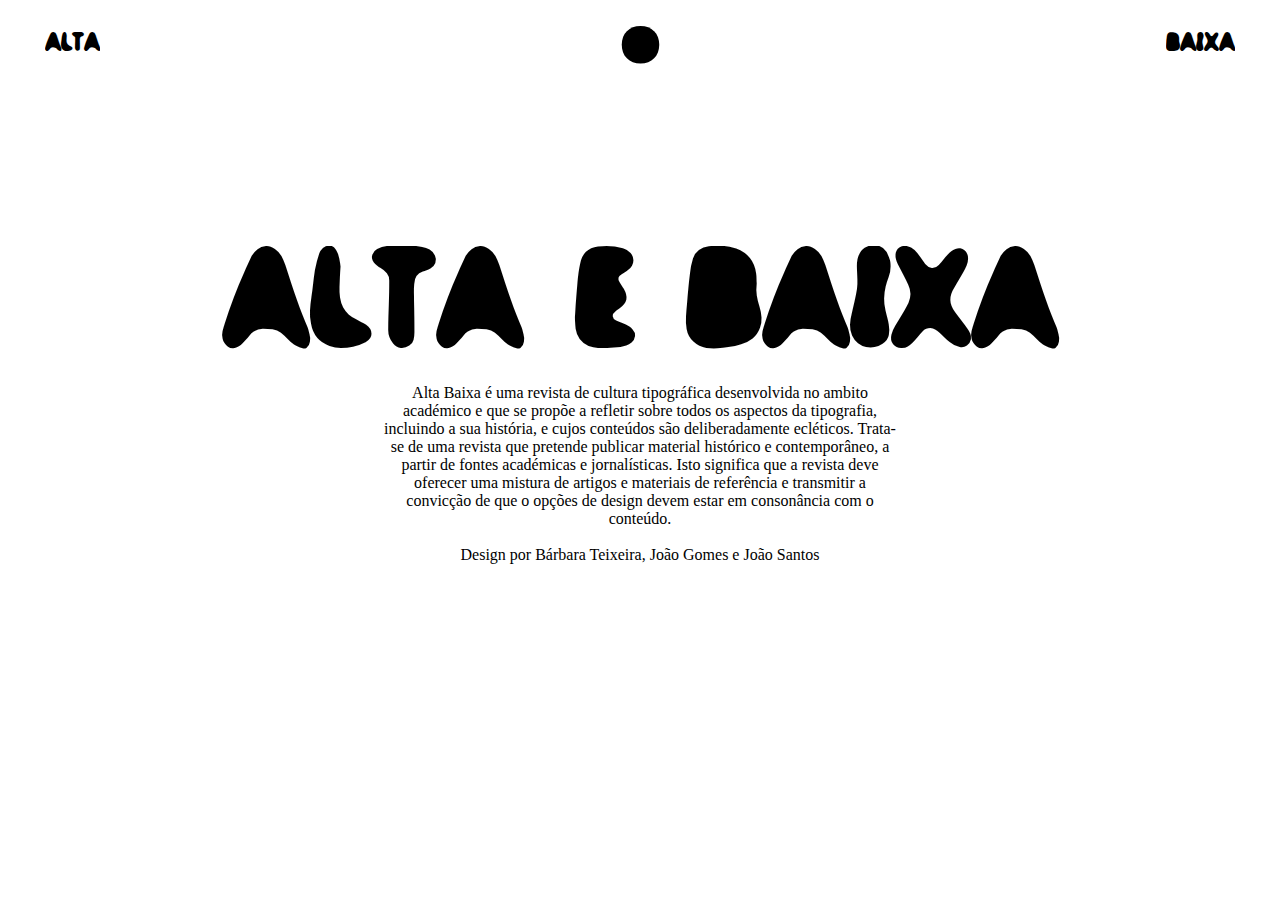
==== about.html @ f404b1d3 "first commit" ====
<!DOCTYPE html>
<html lang="en">

<head>
    <meta charset="UTF-8">
    <meta http-equiv="X-UA-Compatible" content="IE=edge">
    <meta name="viewport" content="width=device-width, initial-scale=1.0">
    <link rel="stylesheet" href="./css/scss/main.css">
    <title>About</title>
</head>

<body>
    <header>
        <div id="header__wrap">
            <span>ALTA</span>
            <nav>
                <ul>
                    <li><a href="/index.html">HOME</a></li>
                    <li><a href="/articleList.html">ARTICLES</a></li>
                    <li id="nav__option--selected"><a href="/about.html">ABOUT</a></li>
                </ul>
                <div id="nav__blob">
                    <svg viewbox="0 0 60 60">
                    <!-- <circle cx="50" cy="50" r="50" fill="yellow" /> -->
                    <path
                            d="M 5 30 C 5 15 15 5 30 5 C 45 5 55 15 55 30 C 55 45 45 55 30 55 C 15 55 5 45 5 30" fill="black"/>
                </svg></div>
            </nav>
            <span>BAIXA</span>
        </div>
    </header>
    <main>
        <div id="about__text">
            <div>
                <span>ALTA E BAIXA</span>
                <p>Alta Baixa é uma revista de cultura tipográfica desenvolvida
                    no ambito académico e que se propõe a refletir sobre
                    todos os aspectos da tipografia, incluindo a sua história, e
                    cujos conteúdos são deliberadamente ecléticos. Trata-se
                    de uma revista que pretende publicar material histórico e
                    contemporâneo, a partir de fontes académicas e jornalísticas.
                    Isto significa que a revista deve oferecer uma mistura de artigos
                    e materiais de referência e transmitir a convicção de que o
                    opções de design devem estar em consonância com o conteúdo.<br><br>
                    Design por Bárbara Teixeira, João Gomes e João Santos</p>
            </div>
        </div>
    </main>
</body>

<script src="/js/navBlob.js"></script>

</html>
---- css/scss/main.css ----
@import url("https://fonts.googleapis.com/css2?family=Lexend");
@import url("https://fonts.googleapis.com/css2?family=EB+Garamond");
@font-face {
  font-family: blop;
  src: url(/assets/fonts/Blop.ttf);
}
* {
  padding: 0;
  margin: 0;
  box-sizing: border-box;
  overflow: hidden;
}

body {
  font-family: "Garamond", serif;
  background-color: white;
}

ol,
ul {
  list-style-type: none;
}

a:link,
a:visited,
a:hover,
a:active {
  text-decoration: none;
  color: black;
}

.background--white {
  background-color: white;
}
.background--black {
  background-color: black;
}

.text--white {
  color: white;
}

.text--italic {
  font-style: italic;
}
.text--regular {
  font-weight: normal;
}
.text--bold {
  font-weight: bold;
}

header {
  display: relative;
  width: 100vw;
  height: 10vh;
  z-index: 1;
}
header div {
  display: flex;
  width: 100%;
  height: 100%;
  justify-content: center;
  align-items: center;
}
header div span {
  font-family: blop;
  font-size: 3vw;
  position: absolute;
  top: 5vh;
  transform: translateY(-50%);
}
header div span:first-of-type {
  left: 5vh;
}
header div span:last-of-type {
  right: 5vh;
}

nav {
  display: flex;
  text-align: center;
  justify-content: center;
  z-index: 1;
  overflow: hidden;
}
nav #nav__blob {
  position: relative;
  height: 5vh;
  width: 5vh;
  top: 0;
  transition: all 0.6s cubic-bezier(0, 0.55, 0.45, 1) 0.3s;
  opacity: 1;
  overflow: visible;
  display: flex;
  text-align: center;
  justify-content: center;
  z-index: -1;
}
nav #nav__blob svg {
  width: 110%;
  height: 110%;
}
nav ul {
  position: absolute;
  top: 3.3333333333vh;
  transition: all 0.6s cubic-bezier(0, 0.55, 0.45, 1) 0.3s;
  line-height: 150%;
  transform: scale(90%);
  opacity: 0;
}
nav ul li {
  border: 1px solid rgba(0, 0, 0, 0);
  width: -webkit-max-content;
  width: -moz-max-content;
  width: max-content;
  display: inline;
  margin-right: 24px;
}
nav ul li:last-child {
  margin-right: 0;
}
nav ul li a {
  color: white !important;
}
nav ul #nav__option--selected {
  font-weight: 900;
}

nav:hover #nav__blob {
  position: relative;
  border-radius: 50%;
  /* top: -$headerHeight/2; */
  /* opacity: 0; */
  width: 100vw;
  height: 100vw;
  transition: all 0.6s cubic-bezier(0, 0.55, 0.45, 1) 0s;
}
nav:hover ul {
  transition: all 0.6s cubic-bezier(0, 0.55, 0.45, 1);
  transform: scale(100%);
  opacity: 1;
}
nav:hover ul li:hover {
  border: 1px solid white;
  border-radius: 50%;
  display: inline;
}

#home__text--interaction {
  padding: 1vh;
  padding-top: 10vh;
  left: 0;
  line-height: 11.2vw;
  overflow: hidden;
  margin: auto;
  font-weight: 800;
  font-family: blop;
  letter-spacing: 3em;
  line-height: 17vw;
  width: 97%;
  position: relative;
  overflow: visible;
  -webkit-user-select: none;
     -moz-user-select: none;
      -ms-user-select: none;
          user-select: none;
}
#home__text--interaction span:first-of-type {
  font-size: 37vw;
}
#home__text--interaction span:last-of-type {
  font-size: 37vw;
}

.home__effects--top {
  width: 120vw;
  height: 240vw;
  position: absolute;
  filter: saturate(0);
  top: 0;
  -webkit-user-select: none;
     -moz-user-select: none;
      -ms-user-select: none;
          user-select: none;
}

.home__effects--bottom {
  width: 100vw;
  height: 200vw;
  position: absolute;
  filter: saturate(0);
  top: 0;
  -webkit-user-select: none;
     -moz-user-select: none;
      -ms-user-select: none;
          user-select: none;
}

#article {
  width: 100vw;
  height: 90vh;
  overflow-y: auto;
  padding: 16px;
  /* &::-webkit-scrollbar {
      display: none;
  } */
}
#article * {
  transform-origin: center;
}
#article h1 {
  font-size: 3vw;
}
#article h2 {
  font-size: 8vw;
  letter-spacing: 0.4vw;
  font-family: blop;
  overflow: visible;
  width: 70%;
  margin-top: 160px;
}
#article p {
  font-size: larger;
  margin: 80px;
  display: block;
  width: 40%;
}

main #about__text {
  width: 100vw;
  height: 90vh;
  display: flex;
  align-items: center;
  justify-content: center;
}
main #about__text div {
  text-align: center;
  display: block;
  width: 80vw;
  height: auto;
  position: relative;
  bottom: 10vh;
}
main #about__text div span {
  font-size: 16vw;
  font-family: blop;
}
main #about__text div p {
  width: 50%;
  margin-left: auto;
  margin-right: auto;
}

#postList {
  width: 100vw;
  height: 90vh;
}
#postList .post {
  display: flex;
  width: 100%;
  height: 100%;
  align-items: center;
  justify-content: center;
}
#postList .post a {
  width: 60%;
  max-width: 80%;
  max-height: 70%;
  cursor: pointer;
  display: flex;
  align-items: center;
  justify-content: center;
}
#postList .post img {
  max-width: 80%;
  max-height: 80%;
}

.cursor {
  width: 100%;
  height: 100%;
  overflow: hidden;
  filter: url("/assets/cursor/cursorFilter.svg#filter-name");
}

.dot {
  position: absolute;
  width: 80px;
  height: 80px;
  top: 50%;
  left: 50%;
  margin-top: -40px;
  margin-left: -40px;
  background: #EEEEEE;
  border-radius: 40px;
  transition: ease 0.1s;
  pointer-events: none;
}

.dot:nth-child(5) {
  background: #9C27B0;
  transition: ease 0.1s;
  transform: scale(1);
}

.dot:nth-child(4) {
  background: #B037AD;
  transition: ease 0.12s;
  transform: scale(0.8);
}

.dot:nth-child(3) {
  background: #C245AA;
  transition: ease 0.14s;
  transform: scale(0.6);
}

.dot:nth-child(2) {
  background: #D252A7;
  transition: ease 0.16s;
  transform: scale(0.4);
}

.dot:nth-child(1) {
  background: #E35FA4;
  transition: ease 0.18s;
  transform: scale(0.2);
}/*# sourceMappingURL=main.css.map */
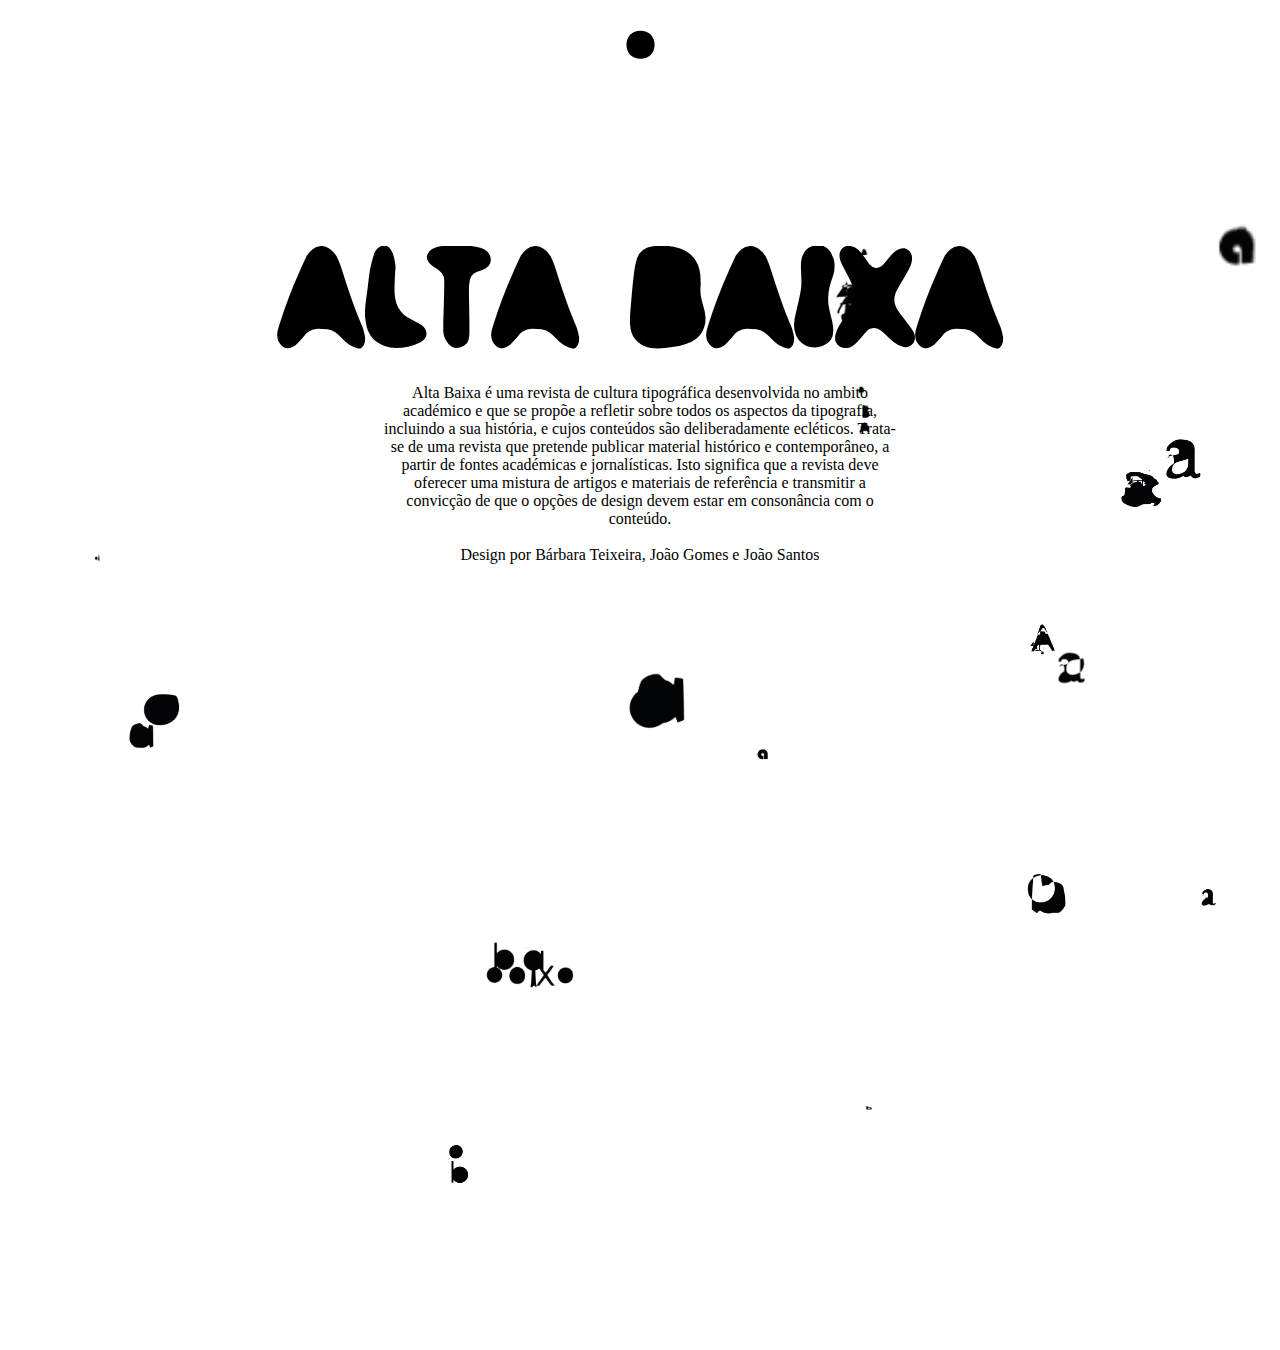
==== commit 994c45b5: "about anim" ====
--- a/about.html
+++ b/about.html
@@ -12,7 +12,6 @@
 <body>
     <header>
         <div id="header__wrap">
-            <span>ALTA</span>
             <nav>
                 <ul>
                     <li><a href="/index.html">HOME</a></li>
@@ -20,20 +19,42 @@
                     <li id="nav__option--selected"><a href="/about.html">ABOUT</a></li>
                 </ul>
                 <div id="nav__blob">
-                    <svg viewbox="0 0 60 60">
-                    <!-- <circle cx="50" cy="50" r="50" fill="yellow" /> -->
-                    <path
-                            d="M 5 30 C 5 15 15 5 30 5 C 45 5 55 15 55 30 C 55 45 45 55 30 55 C 15 55 5 45 5 30" fill="black"/>
+                    <svg viewbox="0 0 80 80">
+                    <path d="M 15 40 C 15 25 25 15 40 15 C 55 15 65 25 65 40 C 65 55 55 65 40 65 C 25 65 15 55 15 40"
+                            fill="black" />
                 </svg></div>
             </nav>
-            <span>BAIXA</span>
         </div>
     </header>
     <main>
+        <div id="about__img">
+            <img src="assets/effectsSmall/img (1).png">
+            <img src="assets/effectsSmall/img (2).png">
+            <img src="assets/effectsSmall/img (3).png">
+            <img src="assets/effectsSmall/img (4).png">
+            <img src="assets/effectsSmall/img (5).png">
+            <img src="assets/effectsSmall/img (6).png">
+            <img src="assets/effectsSmall/img (7).png">
+            <img src="assets/effectsSmall/img (8).png">
+            <img src="assets/effectsSmall/img (9).png">
+            <img src="assets/effectsSmall/img (10).png">
+            <img src="assets/effectsSmall/img (11).png">
+            <img src="assets/effectsSmall/img (12).png">
+            <img src="assets/effectsSmall/img (13).png">
+            <img src="assets/effectsSmall/img (14).png">
+            <img src="assets/effectsSmall/img (15).png">
+            <img src="assets/effectsSmall/img (16).png">
+            <img src="assets/effectsSmall/img (17).png">
+            <img src="assets/effectsSmall/img (18).png">
+            <img src="assets/effectsSmall/img (19).png">
+            <img src="assets/effectsSmall/img (20).png">
+            <img src="assets/effectsSmall/img (21).png">
+            <img src="assets/effectsSmall/img (22).png">
+        </div>
         <div id="about__text">
             <div>
-                <span>ALTA E BAIXA</span>
-                <p>Alta Baixa é uma revista de cultura tipográfica desenvolvida
+                <span id="about__text_span">ALTA BAIXA</span>
+                <p id="about__text_p">Alta Baixa é uma revista de cultura tipográfica desenvolvida
                     no ambito académico e que se propõe a refletir sobre
                     todos os aspectos da tipografia, incluindo a sua história, e
                     cujos conteúdos são deliberadamente ecléticos. Trata-se
@@ -49,5 +70,5 @@
 </body>
 
 <script src="/js/navBlob.js"></script>
-
+<script src="js/about.js"></script>
 </html>--- a/css/scss/main.css
+++ b/css/scss/main.css
@@ -83,6 +83,7 @@
   justify-content: center;
   z-index: 1;
   overflow: hidden;
+  font-family: "lexend";
 }
 nav #nav__blob {
   position: relative;
@@ -115,7 +116,9 @@
   width: -moz-max-content;
   width: max-content;
   display: inline;
-  margin-right: 24px;
+  margin-right: 4em;
+  font-size: 1.5em;
+  overflow: visible;
 }
 nav ul li:last-child {
   margin-right: 0;
@@ -124,9 +127,11 @@
   color: white !important;
 }
 nav ul #nav__option--selected {
+  transform-origin: center;
+  transform: scale(200%);
   font-weight: 900;
-}
-
+  font-size: 1.8em;
+}
 nav:hover #nav__blob {
   position: relative;
   border-radius: 50%;
@@ -141,92 +146,128 @@
   transform: scale(100%);
   opacity: 1;
 }
-nav:hover ul li:hover {
-  border: 1px solid white;
-  border-radius: 50%;
-  display: inline;
-}
-
+nav:hover a:hover {
+  color: #ea6423 !important;
+}
+
+#home__text {
+  display: flex;
+  align-content: center;
+  justify-content: center;
+  overflow: visible;
+}
 #home__text--interaction {
-  padding: 1vh;
-  padding-top: 10vh;
-  left: 0;
-  line-height: 11.2vw;
-  overflow: hidden;
   margin: auto;
-  font-weight: 800;
-  font-family: blop;
-  letter-spacing: 3em;
-  line-height: 17vw;
   width: 97%;
-  position: relative;
   overflow: visible;
   -webkit-user-select: none;
      -moz-user-select: none;
       -ms-user-select: none;
           user-select: none;
 }
-#home__text--interaction span:first-of-type {
-  font-size: 37vw;
-}
-#home__text--interaction span:last-of-type {
-  font-size: 37vw;
-}
-
-.home__effects--top {
-  width: 120vw;
-  height: 240vw;
-  position: absolute;
-  filter: saturate(0);
-  top: 0;
-  -webkit-user-select: none;
-     -moz-user-select: none;
-      -ms-user-select: none;
-          user-select: none;
-}
-
-.home__effects--bottom {
-  width: 100vw;
-  height: 200vw;
-  position: absolute;
-  filter: saturate(0);
-  top: 0;
-  -webkit-user-select: none;
-     -moz-user-select: none;
-      -ms-user-select: none;
-          user-select: none;
+#home__text--interaction div {
+  display: flex;
+  justify-content: center;
+  overflow: visible;
+  margin-top: 8px;
+}
+#home__text--interaction div div {
+  display: inline-block;
+  width: 288px;
+  height: 462px;
+  margin: -24px;
+  background-image: url("/assets/spritesheet/spriteSheet_03.png");
+}
+#home__text--interaction div div:hover {
+  filter: invert(49%) sepia(64%) saturate(2439%) hue-rotate(346deg) brightness(94%) contrast(95%);
+  cursor: pointer;
 }
 
 #article {
   width: 100vw;
-  height: 90vh;
+  height: 100vh;
+  position: relative;
   overflow-y: auto;
-  padding: 16px;
-  /* &::-webkit-scrollbar {
-      display: none;
-  } */
+  padding: 80px;
+  padding-bottom: 200px;
+}
+#article::-webkit-scrollbar {
+  display: none;
 }
 #article * {
   transform-origin: center;
+  position: relative;
+}
+#article #title {
+  width: 100%;
+  margin-top: -20px;
+  margin-bottom: 0;
+  margin-left: auto;
+  margin-right: auto;
+  position: relative;
+  display: block;
 }
 #article h1 {
   font-size: 3vw;
+  margin-top: -20px;
+  margin-bottom: 104px;
 }
 #article h2 {
   font-size: 8vw;
   letter-spacing: 0.4vw;
   font-family: blop;
   overflow: visible;
-  width: 70%;
-  margin-top: 160px;
+  width: 50%;
+  margin-top: 40px;
 }
 #article p {
   font-size: larger;
-  margin: 80px;
+  line-height: 145%;
+  margin-top: 24px;
   display: block;
   width: 40%;
 }
-
+#article .subtTitle {
+  margin-top: 20%;
+  margin-bottom: 40px;
+  margin-left: auto;
+  margin-right: auto;
+  display: block;
+  width: 30%;
+}
+#article .article--item__wider {
+  width: 45%;
+}
+#article .article--item__left {
+  margin-left: 0;
+}
+#article .article--item__center {
+  margin-left: auto;
+  margin-right: auto;
+}
+#article .article--item__right {
+  margin-left: 60%;
+}
+#article .article--effect {
+  transform: scale(20%);
+  z-index: -1;
+}
+#article .article--effect__colored {
+  filter: invert(54%) sepia(32%) saturate(5214%) hue-rotate(345deg) brightness(93%) contrast(97%) blur(1px);
+}
+
+main #about__img {
+  position: absolute;
+  top: 0;
+  left: 0;
+  width: 150vw;
+  height: 150vh;
+}
+main #about__img img {
+  z-index: -1;
+  position: absolute;
+  height: auto;
+}
 main #about__text {
   width: 100vw;
   height: 90vh;
@@ -326,4 +367,8 @@
   background: #E35FA4;
   transition: ease 0.18s;
   transform: scale(0.2);
+}
+
+#article p:last-child {
+  margin-top: 20%;
 }/*# sourceMappingURL=main.css.map */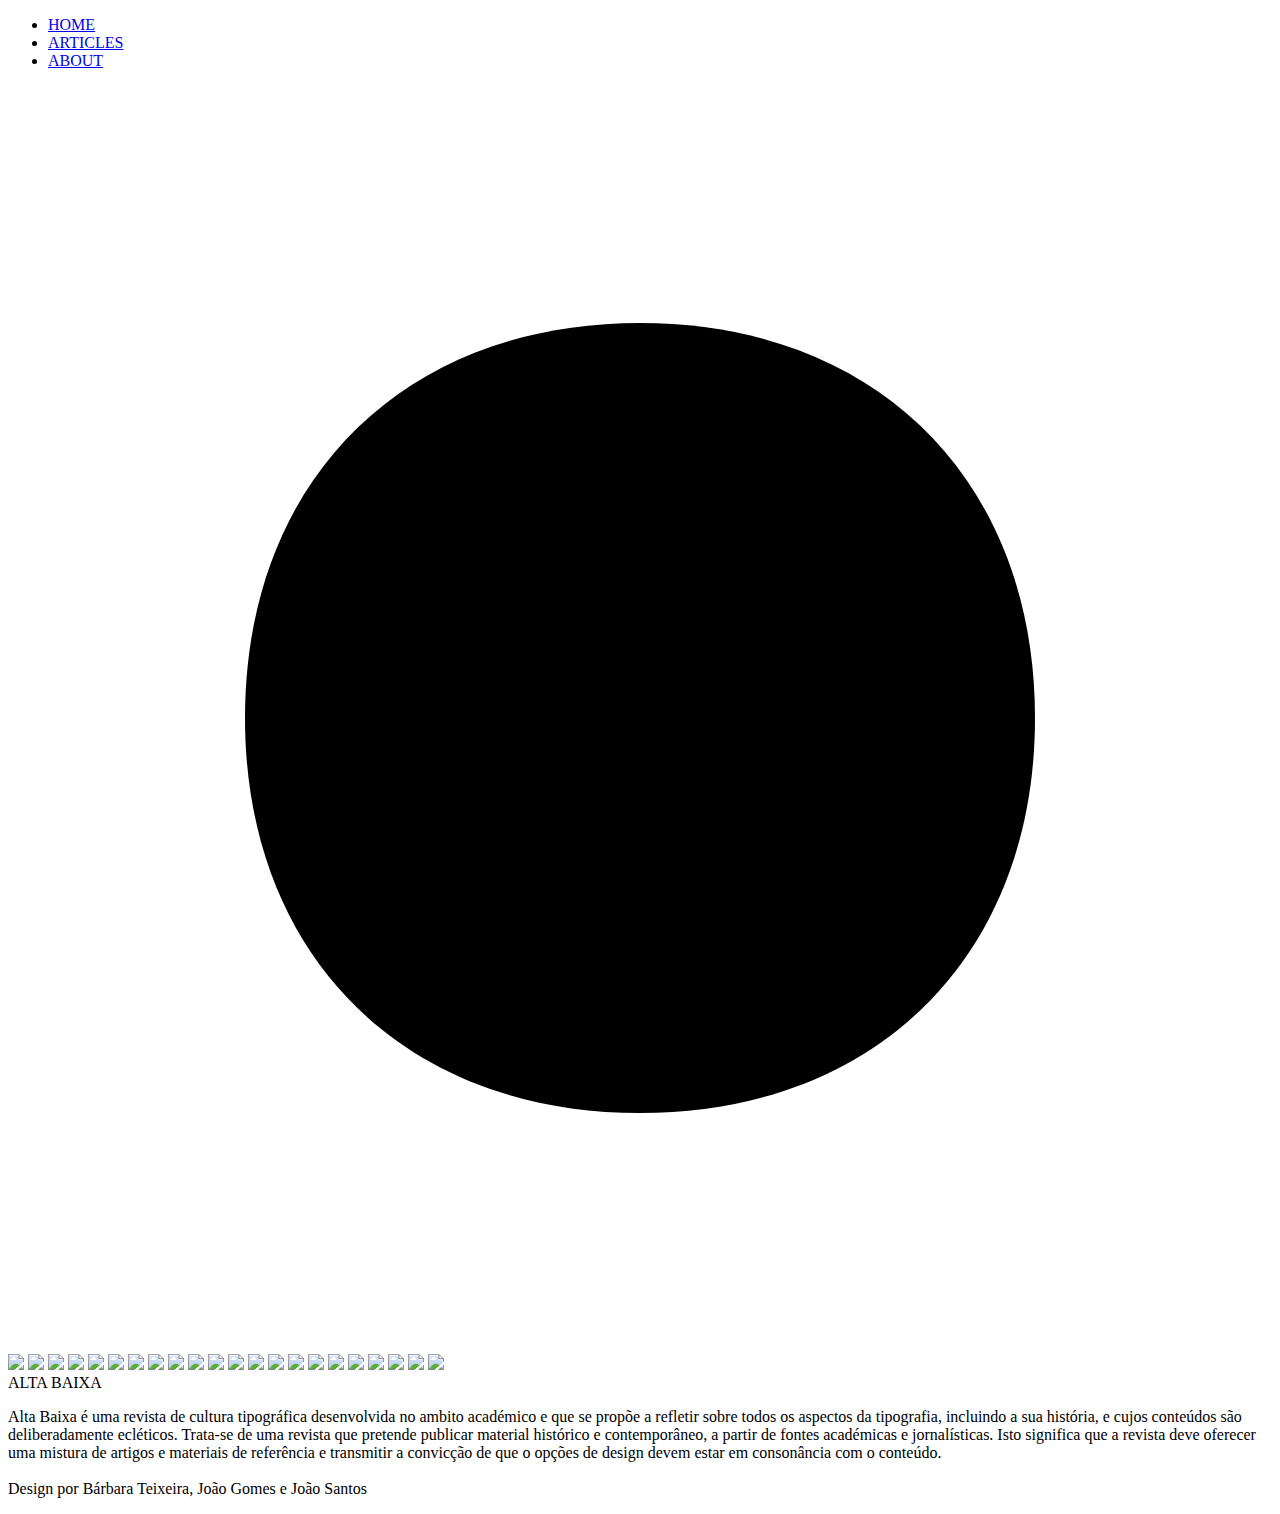
==== commit 7c698637: "ref about" ====
--- a/about.html
+++ b/about.html
@@ -5,7 +5,8 @@
     <meta charset="UTF-8">
     <meta http-equiv="X-UA-Compatible" content="IE=edge">
     <meta name="viewport" content="width=device-width, initial-scale=1.0">
-    <link rel="stylesheet" href="./css/scss/main.css">
+    <link rel="stylesheet" href="../LE/css/scss/main.css">
+    <link rel="icon" href="../LE/assets/favicon/favicon.svg"/>
     <title>About</title>
 </head>
 
@@ -14,9 +15,9 @@
         <div id="header__wrap">
             <nav>
                 <ul>
-                    <li><a href="/index.html">HOME</a></li>
-                    <li><a href="/articleList.html">ARTICLES</a></li>
-                    <li id="nav__option--selected"><a href="/about.html">ABOUT</a></li>
+                    <li><a href="../index.html">HOME</a></li>
+                    <li><a href="../articleList.html">ARTICLES</a></li>
+                    <li id="nav__option--selected"><a href="../about.html">ABOUT</a></li>
                 </ul>
                 <div id="nav__blob">
                     <svg viewbox="0 0 80 80">
@@ -28,28 +29,28 @@
     </header>
     <main>
         <div id="about__img">
-            <img src="assets/effectsSmall/img (1).png">
-            <img src="assets/effectsSmall/img (2).png">
-            <img src="assets/effectsSmall/img (3).png">
-            <img src="assets/effectsSmall/img (4).png">
-            <img src="assets/effectsSmall/img (5).png">
-            <img src="assets/effectsSmall/img (6).png">
-            <img src="assets/effectsSmall/img (7).png">
-            <img src="assets/effectsSmall/img (8).png">
-            <img src="assets/effectsSmall/img (9).png">
-            <img src="assets/effectsSmall/img (10).png">
-            <img src="assets/effectsSmall/img (11).png">
-            <img src="assets/effectsSmall/img (12).png">
-            <img src="assets/effectsSmall/img (13).png">
-            <img src="assets/effectsSmall/img (14).png">
-            <img src="assets/effectsSmall/img (15).png">
-            <img src="assets/effectsSmall/img (16).png">
-            <img src="assets/effectsSmall/img (17).png">
-            <img src="assets/effectsSmall/img (18).png">
-            <img src="assets/effectsSmall/img (19).png">
-            <img src="assets/effectsSmall/img (20).png">
-            <img src="assets/effectsSmall/img (21).png">
-            <img src="assets/effectsSmall/img (22).png">
+            <img src="../LE/assets/effectsSmall/img (1).png">
+            <img src="../LE/assets/effectsSmall/img (2).png">
+            <img src="../LE/assets/effectsSmall/img (3).png">
+            <img src="../LE/assets/effectsSmall/img (4).png">
+            <img src="../LE/assets/effectsSmall/img (5).png">
+            <img src="../LE/assets/effectsSmall/img (6).png">
+            <img src="../LE/assets/effectsSmall/img (7).png">
+            <img src="../LE/assets/effectsSmall/img (8).png">
+            <img src="../LE/assets/effectsSmall/img (9).png">
+            <img src="../LE/assets/effectsSmall/img (10).png">
+            <img src="../LE/assets/effectsSmall/img (11).png">
+            <img src="../LE/assets/effectsSmall/img (12).png">
+            <img src="../LE/assets/effectsSmall/img (13).png">
+            <img src="../LE/assets/effectsSmall/img (14).png">
+            <img src="../LE/assets/effectsSmall/img (15).png">
+            <img src="../LE/assets/effectsSmall/img (16).png">
+            <img src="../LE/assets/effectsSmall/img (17).png">
+            <img src="../LE/assets/effectsSmall/img (18).png">
+            <img src="../LE/assets/effectsSmall/img (19).png">
+            <img src="../LE/assets/effectsSmall/img (20).png">
+            <img src="../LE/assets/effectsSmall/img (21).png">
+            <img src="../LE/assets/effectsSmall/img (22).png">
         </div>
         <div id="about__text">
             <div>
@@ -69,6 +70,6 @@
     </main>
 </body>
 
-<script src="/js/navBlob.js"></script>
-<script src="js/about.js"></script>
+<script src="../LE/js/navBlob.js"></script>
+<script src="../LE/js/about.js"></script>
 </html>